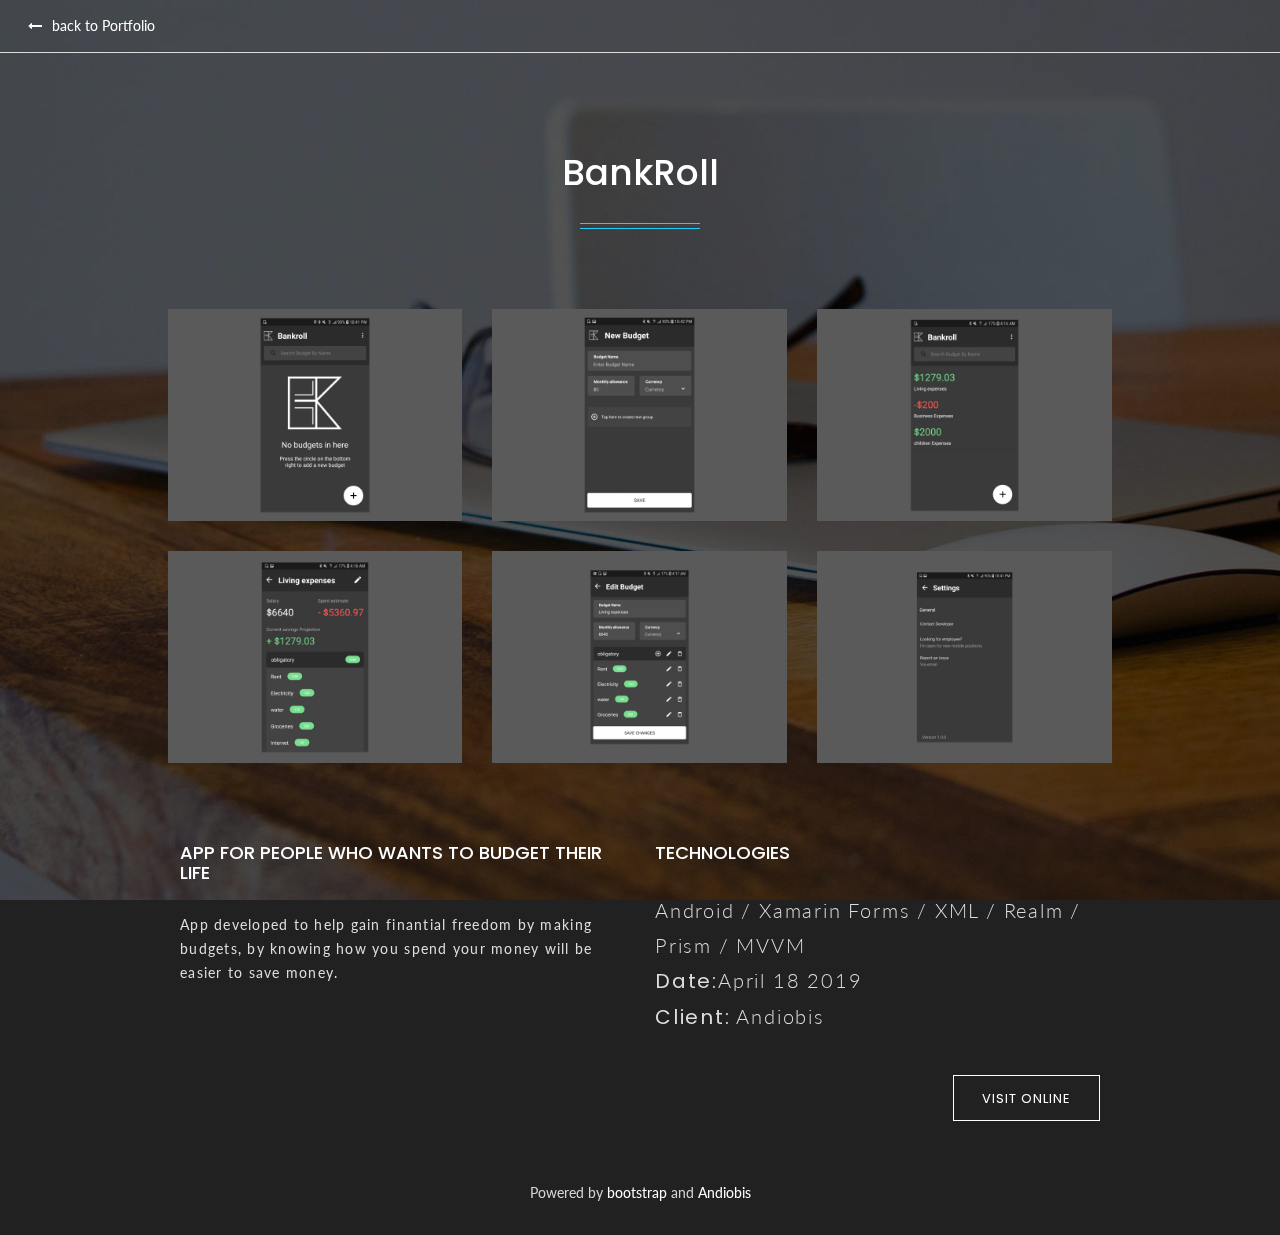
==== bankroll.html @ ff133957 "added new app to the portafolio" ====
<!DOCTYPE html>
<html lang="en">
    <head>
        <meta charset="utf-8">
        <meta http-equiv="X-UA-Compatible" content="IE=edge">
        <meta name="viewport" content="width=device-width, initial-scale=1">
        <title>Andiobis</title>

        <!-- Bootstrap -->
        <link href="bootstrap/css/bootstrap.min.css" rel="stylesheet">
        <!-- custom css -->
        <link href="css/style.css" rel="stylesheet" type="text/css" media="screen">
        <!-- font awesome for icons -->
        <link href="font-awesome/css/font-awesome.min.css" rel="stylesheet">
        <!--flex slider-->
        <link href="css/flexslider.css" rel="stylesheet" type="text/css" media="screen">
        <!-- animated css  -->
        <link href="css/animate.css" rel="stylesheet" type="text/css" media="screen">
        <!--web fonts-->      
        <link href='http://fonts.googleapis.com/css?family=Lato:300,400,400italic' rel='stylesheet' type='text/css'>
        <link href='http://fonts.googleapis.com/css?family=Montserrat:400,700' rel='stylesheet' type='text/css'>

        <!--owl carousel css-->
        <link href="css/owl.carousel.css" rel="stylesheet" type="text/css" media="screen">
        <link href="css/owl.theme.css" rel="stylesheet" type="text/css" media="screen">
        <!--popups css-->
        <link href="css/magnific-popup.css" rel="stylesheet" type="text/css">
        <!-- HTML5 Shim and Respond.js IE8 support of HTML5 elements and media queries -->
        <!-- WARNING: Respond.js doesn't work if you view the page via file:// -->
        <!--[if lt IE 9]>
          <script src="https://oss.maxcdn.com/html5shiv/3.7.2/html5shiv.min.js"></script>
          <script src="https://oss.maxcdn.com/respond/1.4.2/respond.min.js"></script>
        <![endif]-->


    </head>
    <body class="fullscreen">
        <!--back to top-->
        <a href="#" class="scrollToTop"><i class="fa fa-angle-up"></i></a>
        <!--back to top end-->
        <div class="back-wrap">
            <a href="index.html#work" class="back-link"><i class="fa fa-long-arrow-left"></i> back to Portfolio</a>
        </div>
        <div class="container">
            <div class="project-single-wrap">
                <div class="row">
                    <div class="col-sm-10 col-sm-offset-1">
                        <h1 class="text-center">BankRoll</h1>
                        <span class="center-line"></span>
                        <div class="divided-50"></div>

                        <div class="row">
                            <div class="col-sm-4 margin-btm-30">
                                <div class="item-img-wrap ">
                                    <img src="img/bankroll1.jpg" class="img-responsive" alt="workimg">
                                    <div class="item-img-overlay">
                                        <a href="img/bankroll1.jpg" class="show-image">
                                            <span></span>
                                        </a>
                                    </div>
                                </div> <!--item img wrap-->
                            </div><!--work-single images-->
                            <div class="col-sm-4 margin-btm-30">
                                <div class="item-img-wrap ">
                                    <img src="img/bankroll12.jpg" class="img-responsive" alt="workimg">
                                    <div class="item-img-overlay">
                                        <a href="img/bankroll12.jpg" class="show-image">
                                            <span></span>
                                        </a>
                                    </div>
                                </div> <!--item img wrap-->
                            </div><!--work-single images-->
                            <div class="col-sm-4 margin-btm-30">
                                <div class="item-img-wrap ">
                                    <img src="img/bankroll13.jpg" class="img-responsive" alt="workimg">
                                    <div class="item-img-overlay">
                                        <a href="img/bankroll13.jpg" class="show-image">
                                            <span></span>
                                        </a>
                                    </div>
                                </div> <!--item img wrap-->
                            </div><!--work-single images-->
                        </div>
                        <div class="row">
                            <div class="col-sm-4 margin-btm-30">
                                <div class="item-img-wrap ">
                                    <img src="img/bankroll14.jpg" class="img-responsive" alt="workimg">
                                    <div class="item-img-overlay">
                                        <a href="img/bankroll14.jpg" class="show-image">
                                            <span></span>
                                        </a>
                                    </div>
                                </div> <!--item img wrap-->
                            </div><!--work-single images-->
                            <div class="col-sm-4 margin-btm-30">
                                <div class="item-img-wrap ">
                                    <img src="img/bankroll15.jpg" class="img-responsive" alt="workimg">
                                    <div class="item-img-overlay">
                                        <a href="img/bankroll15.jpg" class="show-image">
                                            <span></span>
                                        </a>
                                    </div>
                                </div> <!--item img wrap-->
                            </div><!--work-single images-->
                            <div class="col-sm-4 margin-btm-30">
                                <div class="item-img-wrap ">
                                    <img src="img/bankroll16.jpg" class="img-responsive" alt="workimg">
                                    <div class="item-img-overlay">
                                        <a href="img/bankroll16.jpg" class="show-image">
                                            <span></span>
                                        </a>
                                    </div>
                                </div> <!--item img wrap-->
                            </div><!--work-single images-->
                           
                        </div>
                    </div>
                </div>
            </div><!--project header-->
            <div class="divided-50"></div>
            <div class="project-desc">
                <div class="col-sm-10 col-sm-offset-1">
                    <div class="row">
                        <div class="col-sm-6 margin-btm-30">
                            <h4>App for people who wants to budget their life</h4>
                            <p>
                                	App developed to help gain finantial freedom by making budgets, by knowing how you spend your money will be easier to save money.
                            </p>
                        </div>
                        <div class="col-sm-6 margin-btm-30 technologies">
                            <h4>technologies</h4>
                            <p>
                                Android / Xamarin Forms / XML / Realm / Prism / MVVM<br>
                                <strong>Date:</strong>April 18  2019<br>
                                <strong>Client:</strong> Andiobis
                            </p>
                            <span class="text-right project-link"><a href="https://play.google.com/store/apps/details?id=com.Andiobis.BankRoll" class="btn btn-border-white btn-lg">visit online</a></span>
                        </div>
                    </div>
                </div>
            </div>       
        </div>
        <div class="footer-project-single">
            <div class="container text-center">
                Powered by <a href="https://getbootstrap.com/">bootstrap</a> and <a href="https://www.andiobis.com">Andiobis</a>
            </div>
        </div>

        <!--scripts and plugins -->
        <!--must need plugin jquery-->
        <script src="js/jquery.min.js"></script>        
        <!--bootstrap js plugin-->
        <script src="bootstrap/js/bootstrap.min.js" type="text/javascript"></script>
        <!--easing plugin for smooth scroll-->
        <script src="js/jquery.easing.1.3.min.js" type="text/javascript"></script>
        <script src="js/jquery.sticky.js" type="text/javascript"></script>
        <!--digit countdown plugin-->
        <script src="js/jquery.counterup.min.js" type="text/javascript"></script>
        <!--on scroll animation-->
        <script src="js/wow.min.js" type="text/javascript"></script> 
        <!--easy pie charts-->
        <script src="js/waypoints.min.js" type="text/javascript"></script>
        <script src="js/easypiechart.js" type="text/javascript"></script>
        <script src="js/jquery.flexslider-min.js" type="text/javascript"></script>
        <script src="js/jquery.mixitup.min.js" type="text/javascript"></script>
        <script src="js/jquery.stellar.min.js" type="text/javascript"></script>
        <!--owl carousel slider-->
        <script src="js/owl.carousel.min.js" type="text/javascript"></script>
        <!--twitter feed-->
        <script src="js/tweetie.min.js" type="text/javascript"></script>
        <!--popup js-->
        <script src="js/jquery.magnific-popup.min.js" type="text/javascript"></script>
        <script src="js/jquery.backstretch.min.js" type="text/javascript"></script>
        <!--valid / working contact form js-->
        <script src="js/contact_me.js" type="text/javascript"></script>
        <script src="js/jqBootstrapValidation.js" type="text/javascript"></script>
        <!--customizable plugin edit according to your needs-->
        <script src="js/custom.js" type="text/javascript"></script>
    </body>
</html>
---- css/style.css ----
/* 
    Document   : Quick - dark version 
    Created on : Jul 22, 2014, 10:15:10 PM
    Author     : Design_mylife
    Description:Multi options one page creative theme for agencies
    Version    : V1.5
*/
@import url('https://fonts.googleapis.com/css?family=Poppins:400,500,600,700');
html, body{
    height:100%;
}
body { 
    -webkit-font-smoothing: antialiased;
    -webkit-text-size-adjust: 100%;
    -ms-text-size-adjust: 100%;
    font-family: 'Lato', sans-serif;
    color:#d5d5d5;
    font-size: 14px;
    line-height: 24px;
    background-color: #212121;



}

/*
/*-----------------------------------------------------------------------------------*/
/*	RESET
/*-----------------------------------------------------------------------------------*/
*,
*:before,
*:after {
    -webkit-box-sizing: border-box;
    -moz-box-sizing: border-box;
    box-sizing: border-box;
}
:focus {
    outline: 0 !important
}
a {
    -webkit-transition: all .3s ease-in-out;
    -moz-transition: all .3s ease-in-out;
    transition: all .3s ease-in-out;
    color:#fff;
    text-decoration: none;
}
a:hover{
    color:#25CBF5;
    text-decoration:none;
}
strong,b{
    font-weight: 400;
    font-family: 'Poppins', sans-serif;
}
p{
    letter-spacing: 0.09em;
}
h1,h2,h3,h4,h5,h6{
    margin-top: 0px;
    font-family: 'Poppins', sans-serif;
}
label{
    font-weight: 400;
}
.section-padding{
    padding-top: 80px;
    padding-bottom: 50px;

}
.divided-50{
    height: 50px;
    width:100%;
}
.margin-btm-30{
    margin-bottom: 30px;
}
::selection {
    background:#25CBF5; /* Safari */
    color: #fff;
}
::-moz-selection {
    background:#25CBF5; /* Firefox */
    color: #fff;
}
/**********bootstrap navigation overrides***********/
.navbar-inverse {
    background-color: rgba(0,0,0,0.9);  
    border:0;
    width:100%;
    min-height: 70px;
    padding: 10px 0;
}
.navbar {
    position: relative;
    margin-bottom: 0px;
    border: 1px solid transparent;
}
.navbar-inverse .navbar-nav>li>a {
    font-size: 12px;
    color:#fff;
    font-weight: 500;
    text-transform: uppercase;
    font-family: 'Poppins', sans-serif;
}
.navbar-inverse .navbar-nav>.active>a, .navbar-inverse .navbar-nav>.active>a:hover, .navbar-inverse .navbar-nav>.active>a:focus {
    color: #25CBF5;
    background-color: transparent;
}
.navbar-brand {
    float: left;
    height: 50px;
    padding: 15px 15px;
    line-height: 20px;
    text-transform: uppercase;
    color:#fff !important;
    font-family: 'Poppins', sans-serif;
    font-weight: 700;
    font-size: 20px;
}
/*****************home ********
******************************/
#home {
    background-color: #444;
    background-position: center 0%;
    background-size: auto;
    background-repeat: repeat;
    background-attachment: fixed;
    background-image: url(../img/showcase-1.jpg);
    display: table;
    width: 100%;
    height: 100%;
    min-height: 100%;
    overflow-x: hidden;
    overflow-y: hidden;
    vertical-align: middle;
    z-index: 1;
}
.parallax-overlay{
    position: absolute;
    left: 0;
    top: 0;
    width: 100%;
    height: 100%;
    background-image: url(../img/pattern.png);
    background-repeat: repeat;
    background-color: rgba(44,62,80,0.6);
    z-index: 2;
}
.home-content {
    position: relative;
    display: table-cell;
    vertical-align: middle;
    z-index: 3;
}
.colored-text{
    color:#25CBF5;
}
h2.slide-btm-text{

    text-align: center;
    margin: 30px 0;
    font-weight: 300;
    color:#fff;
    font-size: 16px;
    line-height: 30px;
    text-transform: uppercase;
}
.main-flex-slider{
    text-align: center;
    overflow: hidden;
}
.home-top-slide-text{
    display: inline-block;
    margin: 20px auto;
    padding: 10px 0px;
    border-bottom: 3px solid rgba(255,255,255,0.15);
    text-align: center;
     font-weight: 400;
    font-size: 15px;
    letter-spacing: .08em;
    color:#fff;
    text-transform: uppercase;
}
.main-flex-slider h1{
    font-size: 5em;
    color:#fff;
    text-transform: uppercase;
    font-weight: 700;
    margin-bottom: 60px;
    margin:0;
}
.home-link-btn{
    margin-top: 30px;
}
@media(max-width:767px){
    .main-flex-slider h1{
        font-size: 4em;
    }   
}
@media(max-width:420px){
    .main-flex-slider h1{
        font-size: 2.5em;
        margin-bottom: 30px;
    }   
    h2.slide-btm-text{
        display: none;
    }
    .home-link-btn{
        margin-top: 10px;
    }
  
}
/***************buttons*****************************/
.btn {
    font-weight: 400;
    font-family: 'Poppins', sans-serif;
    text-transform: uppercase;
    font-size: 13px;
    text-shadow: none !important;
    -webkit-text-shadow:none !important;
    -webkit-transition: all 200ms ease-in;
    -o-transition: all 200ms ease-in;
    -moz-transition: all 200ms ease-in;
    transition: all 200ms ease-in;
    border-radius: 0;
    -webkit-border-radius: 0;
    -webkit-box-shadow: none;
    -moz-box-shadow: none;
    box-shadow: none;
    display: inline-block;
    letter-spacing: 1px;
}
.btn:hover,.btn:focus{
    outline: none;
    color:#fff;
}
.btn-lg {
    padding: 14px 28px 13px 28px;
    font-size: 13px;
    text-transform: uppercase;
}
.btn-xs{
    font-size: 12px;
    text-transform: uppercase;
    font-weight: 400;
}
.btn-border-white{
    border: 1px solid #fff;
    color:#fff;

}
.btn-border-white:hover{
    color:#333;
    border-color: #fff;
    background-color: #fff;
}
.btn-dark{
    background-color: #333;
    color:#fff;
}
.btn-dark:hover{
    color:#fff;
    background-color: #25CBF5;
}
.btn-theme{
    background-color: #25CBF5 !important;
    color:#fff;
}
.btn-theme:hover{
    color:#fff;
    background-color: #333;
}
.btn-dark-2{
    border: 1px solid rgba(255,255,255,0.1);
    background: rgba(0,0,0,0.3);
    color: #999;
}
.btn-dark-2:hover{
    color: #fff;
    background: rgba(0,0,0,0.7);
    border: 1px solid rgba(255,255,255,0);
}
/*heading center**/
.center-heading {
    margin-bottom: 40px
}
.center-heading h2 {
    font-weight: 700;
    text-transform: uppercase;
    font-size: 27px;
    color: #fff;
}
@media(max-width:533px){
    .center-heading h2{
        font-size: 30px;
        letter-spacing: 0.10em;
    }
}
.center-heading h2:first-letter{
    text-transform: uppercase;
}
.center-heading .icon {
    display: inline-block;
    font-size: 18px;
    line-height: 21px;
    width: 130px;
    margin: 0 auto;
    position: relative;
    color:  #25CBF5;
}
.center-heading .icon:before {
    display: inline-block;
    content: "";
    border-bottom: 1px solid #25CBF5;
    position: absolute;
    left: 0;
    top: 10px;
    width: 50px;
}
.center-heading .icon:after {
    display: inline-block;
    content: "";
    border-bottom: 1px solid #25CBF5;
    position: absolute;
    right: 0;
    top: 10px;
    width: 50px;
}

/*************parallax*************/
.parallax {
    background-position: 0 0;
    background-repeat: no-repeat;
    background-size: 100% auto;
    width: 100%;
    background-size: cover;
    background-attachment: fixed;

}
/**services****/
.services{
    margin-top: 30px;
}
.service-box{
    text-align: center;

}
.service-box i{
    width:90px;
    height: 90px;
    line-height: 90px;
    text-align: center;
    color:#fff;
    border-radius: 50%;
    -webkit-border-radius: 50%;
    background-color: #333;
    font-size: 30px;
    margin-bottom: 20px;
    -webkit-transition: 0.7s ease-in-out;
    -moz-transition: 0.7s ease-in-out;
    -ms-transition: 0.7s ease-in-out;
    -o-transition: 0.7s ease-in-out;
    transition: 0.7s ease-in-out;
}
.service-box:hover i{
    -webkit-transform: rotateY(360deg);
    -moz-transform: rotateY(360deg);
    -ms-transform: rotateY(360deg);
    -o-transform: rotateY(360deg);
    background-color: #25CBF5;
    color:#fff;
}
.service-box h3{
    font-weight: 400;
    text-transform: uppercase;
    font-size: 18px;
}
.service-box p{
    font-size: 13px;
}
/*team*/
.team-col{
    text-align: center;
    margin-bottom: 25px;
}
.team-col img{
    width:120px;
    height: 120px;
    border-radius: 50%;
    -webkit-border-radius: 50%;
    position: relative;
    top: 0px;
    box-shadow: 0px 2px 1px 0px rgba(0, 0, 0, 0.4);
    -webkit-transition: top 0.15s linear;
    -moz-transition: top 0.15s linear;
    -ms-transition: top 0.15s linear;
    -o-transition: top 0.15s linear;
    transition: top 0.15s linear;
}
.team-col h4{
    font-weight: 300;
    margin-top: 15px;
    margin-bottom: 0px;
    color:#fff;
}
.team-col span{
    color:#777;
    font-size: 12px;
}
.team-col:hover img{
    top: -5px;
    box-shadow: 0px 3px 5px -1px rgba(0, 0, 0, 0.5);
}
/**testimonials**/
.testimonials{
    background:url(../img/showcase-3.jpg);
    padding: 80px 0;
}
.bg-heading .center-heading h2{
    color:#fff;
    text-shadow: 0px 0px 3px rgba(0,0,0,0.33);
}
.bg-heading .center-heading .icon {

    color:  #fff;
}
.bg-heading .center-heading .icon:before {
    border-color: #fff;
}
.bg-heading .center-heading .icon:after {
    border-color: #fff;
}
#testi-carousel h4{
    color:#fff;
    font-weight: 300;
    font-family: 'Lato', sans-serif;
    font-size: 24px;
    line-height: 30px;
}
#testi-carousel p{
    color:#25CBF5;
}
/**cta**/
.cta{
    padding-top: 50px;
    padding-bottom: 20px;
    background-color: #333;
    color:#fff;
    text-align: center;
    margin-bottom: 40px;
}
@media(min-width:768px){
    .cta a{
        float: right;
    }
}
.cta h3{
    margin: 0px;
    font-weight: 400;
    font-family: 'Lato', sans-serif;
}
/**cta-1**/
.cta-1{
    padding: 40px 0;
    background-color: #25CBF5;
}
/**cta-2**/
.cta-2{
    padding: 40px 0;
    background-color: #333;
}
/**cta-2**/
.cta-3{
    padding: 40px 0;
    background-color:#25CBF5;
}
.cta-3 h3{
    color:#fff;
    font-size: 40px;
    margin-bottom: 30px;   
    font-weight: 300;
}
/***our services****/
#services{
    background: url('../img/showcase-2.jpg');
}
.service-icon i{
    width:70px;
    height: 70px;
    line-height: 70px;
    text-align: center;
    color:#fff;
    background-color: #25CBF5;
    border-radius: 35px;
    -webkit-border-radius: 35px;
    margin-bottom: 10px;
    font-size: 30px;
}
.service-info h4{
    color:#25CBF5;
    font-size: 24px;
    font-weight: 400;
}
.service-info p{
    color:#fff;
    font-weight: 300;
}


/***************portfolio***********/
/*mix it up filter*/
#grid .mix{
    display: none;
    opacity: 0;
}

.portfolio-filters{
    margin-bottom: 30px;
    list-style: none;
    padding: 0;
}
.portfolio-filters li{
    display:inline-block;
    border:1px solid #ddd;
    padding: 10px 16px;
    cursor: pointer;
    font-size: 10px ;
    text-transform: uppercase;
    margin-bottom: 5px;
    font-weight: 400;
    color:#999;
    -webkit-transition: 0.7s ease-in-out;
    -moz-transition: 0.7s ease-in-out;
    -ms-transition: 0.7s ease-in-out;
    -o-transition: 0.7s ease-in-out;
    transition: 0.7s ease-in-out;
}
.portfolio-filters li:hover{
    background-color: #25CBF5;
    color:#fff;
    border-color:#25CBF5;
}
.portfolio-filters li.active{
    background-color: #25CBF5;
    color:#fff;
    border-color:#25CBF5;
}
.work-desc{
    padding: 15px 0;
}
.work-desc h4{
    margin-bottom: 5px;
}
.work-desc em{
    font-size: 12px;
    color:#999;
    font-weight: 400;
}
/******owl carousel*******/
.owl-theme .owl-controls .owl-page span {
    display: block;
    width: 12px;
    height: 12px;
    margin: 5px 7px;
    filter: Alpha(Opacity=50);
    opacity: 0.5;
    -webkit-border-radius: 20px;
    -moz-border-radius: 20px;
    /* border-radius: 20px; */
    background:#25CBF5  !important;
}
/**owl**/
.owl-theme .owl-controls .owl-page span {
    display: block;
    width: 36px !important;
    height: 5px !important;
    margin: 5px 7px;
    filter: Alpha(Opacity=50);
    opacity: 0.5;
    -webkit-border-radius: 0px !important;
    -moz-border-radius: 0px !important;
    border-radius: 0px !important;
    background: #25CBF5 !important;
}

/************************image hover effect*******************/

.item-img-wrap{
    position: relative;
    text-align: center;
    overflow: hidden;

}
.item-img-wrap img{
    -webkit-transition:all 200ms linear; 
    -moz-transition:all 200ms linear; 
    -o-transition:all 200ms linear; 
    -ms-transition:all 200ms linear; 
    transition:all 200ms linear; 
}
.item-img-overlay{
    position: absolute;
    width:100%;
    height: 100%;
    left: 0;
    top: 0;
}
.item-img-overlay span{
    width: 100%;
    height: 100%;
    position: absolute;
    top: 0;
    left: 0;
    background: url(../img/plus.png) no-repeat center center rgba(0, 0, 0, 0.6);
    -ms-filter: "progid:DXImageTransform.Microsoft.Alpha(Opacity=0)";
    filter: alpha(opacity=0);
    opacity: 0;
    -webkit-transition: opacity 250ms linear;
    transition: opacity 250ms linear;
}

.item-img-wrap:hover .item-img-overlay span{
    opacity: 1;
}
.item-img-wrap:hover img{
    -moz-transform: scale(1.1); 
    -webkit-transform: scale(1.1); 
    -o-transform: scale(1.1); 
    transform: scale(1.1); 
}


/***pricing tables****/
.plan-wrap{
    border: 1px solid #333;
}
.price-title{
    padding: 20px 0;
    background: #444;
    text-align: center;
    border-bottom: 1px solid #333;
}
.price-title h4{
    margin: 0;
}
.plan-price{
    padding: 20px 0;  
    text-align: center;
    border-bottom: 1px solid #333;
}
.plan-price h2 span{
    font-size: 12px;
    font-weight: 300;
    vertical-align: middle;
    color:#777;
    margin-right: 5px;
}
.plan-price h2{
    font-size: 45px;
    color:#fff;
    margin: 0;
}
.plan-features li{
    display: block;
    margin: 0;
    padding: 10px 30px;
    border-bottom: 1px solid #333;
    font-size: 16px;
}

.plan-features li i{
    margin-right: 15px;
    color:#999;
}
.plan-link{
    padding: 15px 0;
    text-align: center;
}
.plan-wrap.popular .price-title{
    background-color: #25CBF5;
    color:#fff;
}

/***contact***/
.address-info h3{
    font-weight: 400;
    color:#fff;
    margin-bottom: 20px;
    font-size: 17px;
}
.address-info p i{
    color:#25CBF5;
    margin-right: 10px;
}
.address-info p{
    color:#777;
}
.social li a i{
    font-size: 20px;
    color:#777;
    width:40px;
    margin-bottom: 3px;
    height: 40px;
    line-height: 40px;
    text-align: center;
    background-color: #f4f4f2;
    -webkit-transition:all 200ms linear; 
    -moz-transition:all 200ms linear; 
    -o-transition:all 200ms linear; 
    -ms-transition:all 200ms linear; 
    transition:all 200ms linear; 
}
.social li a i:hover{
    color:#fff;
    background-color: #25CBF5;
}

.contact-form form .form-control{
    min-height: 45px;
   
}
/*forms*/
select,
textarea,
input[type="text"],
input[type="password"],
input[type="datetime"],
input[type="datetime-local"],
input[type="date"],
input[type="month"],
input[type="time"],
input[type="week"],
input[type="number"],
input[type="email"],
input[type="url"],
input[type="search"],
input[type="tel"],
input[type="color"],
.form-control{
    -webkit-border-radius: 1px;
    border-radius: 1px;
    background-color: #fff;
    border:1px solid #ddd;
    box-shadow: 0 2px 5px rgba(0,0,0,0.1) inset;
    -webkit-box-shadow: 0 2px 5px rgba(0,0,0,0.1) inset;
    font-size: 12px;
    color: #7a7a7a;

    background: #FFF;
    -webkit-transition: all 200ms ease-in;
    -o-transition: all 200ms ease-in;
    -moz-transition: all 200ms ease-in;
    transition: all 200ms ease-in;
}
textarea:focus,
input[type="text"]:focus,
input[type="password"]:focus,
input[type="datetime"]:focus,
input[type="datetime-local"]:focus,
input[type="date"]:focus,
input[type="month"]:focus,
input[type="time"]:focus,
input[type="week"]:focus,
input[type="number"]:focus,
input[type="email"]:focus,
input[type="url"]:focus,
input[type="search"]:focus,
input[type="tel"]:focus,
input[type="color"]:focus,
.form-control:focus{
    border-color: #bbb;
    background: #fbfbfb;
    box-shadow: 0 2px 5px rgba(0,0,0,0.1) inset;
    -webkit-box-shadow: 0 2px 5px rgba(0,0,0,0.1) inset;
}


/*********footer************/
#footer {
    position: relative;
    background: #353739;
    padding: 50px 0 40px 0;
    border-bottom: 1px solid #464647;
}

.widget-title {
    color: #fff;
    font-size: 15px;
    font-weight: 700;
    padding: 0 0 10px 0;
    margin-bottom: 20px;
    text-transform: uppercase;
}
.widget-title:first-letter{
    border-bottom: 3px solid #25CBF5;
}
.footer-col p{
    color:#d5d5d5;
    margin-bottom: 30px;
}
.subscribe-form .form-control{
    height: 46px;
}
.footer-btm{
    background: #353739; 
}
.footer-nav{
    margin: 0px;
    padding: 30px 0 0;
}
.footer-nav  li:first-child:before {
    content: "";
    margin: 0;

}
.footer-nav li:before {
    content: "|";
    margin: 0 12px 0 6px;
    color:#d5d5d5;
}
.footer-nav li a{
    color:#bbb;
}
.copyright{
    padding: 25px 0;
    color:#d5d5d5;
}
.copyright a{
    color:#25CBF5;
}
/*************soical icons**********/
.social-1{
    margin: 0;
    padding: 0;
}
.social-1 li a i{
    width:42px;
    height: 42px;
    line-height: 42px;
    text-align: center;
    color:#fff;
    font-size: 16px;
    -webkit-transition: all 200ms ease-in;
    -o-transition: all 200ms ease-in;
    -moz-transition: all 200ms ease-in;
    transition: all 200ms ease-in;
}
.social-1 li a i:hover{
    opacity: 0.8;
}
.social-1 li a i.fa-facebook{
    background-color: #3b5998;
}
.social-1 li a i.fa-twitter{
    background-color: #0084b4;
}
.social-1 li a i.fa-google-plus{
    background-color: #C63D2D;
}
.social-1 li a i.fa-pinterest{
    background-color: #cb2027;
}
.social-1 li a i.fa-dribbble{
    background-color: #ea4c89;
}




/***************blog****************/
#blog form .form-control{
    width:260px;
}
.blog-desc h3{
    margin-top:12px;
    margin-bottom: 7px;
    font-weight: 400;
    font-size: 18px;
}
.blog-desc span{
    color:#777;
    font-size: 13px;
    display: block;
}
.blog-desc p{
    margin: 10px 0;
}
.blog-intro-text .center-heading h2{
    font-size: 50px;
    text-transform: uppercase;

}
.blog-intro-text h5{
    color:#fff;
    font-size: 20px;
    margin-bottom: 25px;
    line-height: 35px;
    font-weight: 400;
    text-transform: uppercase;
    display: inline-block;
    border-bottom: 3px solid rgba(255,255,255,.3);
}
.blog-post-info h3{
    font-weight: 400;
    margin: 13px 0;
}

.blog-post-info p{
    font-size: 13px;
}
.blog-post-wrap{
    border-bottom: 1px solid #333;
    padding-bottom: 20px;
    margin-bottom: 30px;
}
.post-date{
    border-bottom: 1px solid #333;
    padding-bottom: 10px;
    margin-bottom: 10px;
}
.post-left-info{
    text-align: right;
}
.post-left-info p{
    margin: 5px 0;
    font-size: 12px;
}
.post-left-info p i{
    margin-right: 5px;
    color:#777;

}
iframe {
    border: none;
    width:100%;
}
.pager li>a, .pager li>span{
    display: inline-block;
padding: 5px 14px;
background-color: #333;
border: 1px solid #444;
border-radius: 15px;
}
.pager li>a:hover, .pager li>a:focus {
text-decoration: none;
color:#25CBF5;
background-color: transparent;
}
/*sidebar**/
.post-sidebar-box{
    margin-bottom: 30px;
}
.post-sidebar-box h4{
    font-size: 17px;

}
.post-sidebar-box p{
    font-size: 13px;
}
.cat-list li{
    padding: 5px 0;
    border-bottom: 1px solid #333;
}
.cat-list li a{
    color:#888;
    margin-right: 10px;
    font-size: 12px;
}
.cat-list li i{
    color:#888;
    margin-right: 10px;
    transition: all 0.3s ease-in-out;
    -webkit-transition: all 0.3s ease-in-out;
    -moz-transition: all 0.3s ease-in-out;
    -o-transition: all 0.3s ease-in-out;
}
.cat-list li:hover i{
    margin-left: 5px;
}
.cat-list li a:hover{
    color:#25CBF5;
}
blockquote{
    color:#aaa;
}
.post-cmnt-wrap h4{
    margin-bottom: 25px;
}
.comment-list{
    padding: 10px;
    margin-bottom: 30px;
    border-bottom: 1px solid #444;
    background-color: #333;
}
.comment-list h4{
    margin-bottom: 5px;
    font-size: 13px;
    font-weight: 400;
}
.comment-list h4 a{
    color:#25CBF5;
    margin-left: 8px;
}
.comment-list h4 a:hover{
    text-decoration: underline;
}
.comment-list h4 img{
    width:70px;
    height: 70px;
    margin-right: 20px;
    float: left;
}
.comment-list p{
    overflow: hidden;
    font-size: 13px;
}
.comment-form{
    margin-top: 60px;
}
.comment-form h4{
    margin-bottom: 25px;
}

.goals-skills-wrap h2{
    font-weight: 300;
    margin-bottom: 30px;
}
/*progress bar*/
h3.heading-progress {
    font-size: 14px;
    font-weight: 400;
    margin-bottom: 6px;
    margin-top: 0px;
}
.progress {
    height: 15px;
    line-height: 10px;
    box-shadow: none;
    -webkit-box-shadow: none;
    background: #E9E9E9;
    border-radius: 0;
    -webkit-border-radius: 0;
}
.progress-bar {
    line-height: 10px;
    background:#25CBF5;
    box-shadow: none;
    -webkit-box-shadow: none;
}

/*******fun-facts****/
.fun-facts{
    background: url('../img/showcase-5.jpg');
    padding: 80px 0;
}
.fact-inner h1{
    color:#fff;
    font-size: 64px;
}
.fact-inner h3{
    color:#fff;
    font-weight: 400;
    margin-bottom: 0px;
    font-family: 'Lato', sans-serif;
}
.fullscreen{
    width:100%;
    height: 100%;
}
.project-single-wrap{
    padding-top: 100px;
}
.project-single-wrap h1{
    color:#fff;
}
.project-single-wrap p{
    color:#fff;
}
.center-line{
    display: block;
    margin: 30px auto;
    width:120px;
    height: 6px;
    border-top: 1px solid #25CBF5;
    border-bottom: 1px solid #25CBF5;
    line-height: 10px;
}
.project-desc h4{
    color:#fff;
    text-transform: uppercase;
    margin-bottom: 30px;
}
.project-desc p{
    color:#ddd;
    font-size: 14px;
}
.technologies p{
    font-size: 20px;
    font-weight: 300;
    margin-bottom: 40px;
    line-height: 35px;
}
.project-link{
    display: block;
}
.footer-project-single{
    padding: 30px 0;
}
.footer-project-single p{
    color:#fff;
}
.back-link{

    display: inline-block;
    color:#fff;
}
.back-wrap{
    padding: 14px 28px;
    border-bottom: 1px solid #ddd;
}
.back-link i{
    margin-right: 6px;
}


/**********back to top*************/
.scrollToTop{
    width:40px;
    height: 40px;
    line-height: 40px;
    text-align: center;
    text-align:center; 
    background: whiteSmoke;
    font-weight: bold;
    color: #fff;
    font-size: 20px;
    text-decoration: none;
    position:fixed;
    bottom:0px;
    right:0px;
    z-index: 999999;
    display:none;
    background: #25CBF5;
    opacity:0.5;
    transition: all 0.3s;
}
.scrollToTop:hover{
    text-decoration:none;
    opacity: 1;
    color:#fff;
}
/************twitter feed*****************/
.tweet ul{
    list-style: none;
    margin: 0px;
    padding: 0px;
}
.tweet ul li{
    color:#d5d5d5;
    font-weight: 500;
    padding: 8px 0;
    font-size: 15px;
    border-bottom: 1px solid #444;
}
.tweet ul li:before{
    content: "\f099";
    font-family: 'FontAwesome';
    margin-right: 15px;
    font-size: 16px;
    color:#25CBF5;
}
.tweet ul li .date{
    padding: 3px 0;
    font-size: 11px;
    font-weight: 400;
    font-style: italic;
    text-transform: uppercase;
    font-family: 'Lato', sans-serif;
}
.tweet ul li img{
    border-radius: 50%;
    -webkit-border-radius: 50%;
    margin-right: 10px;
}
.tweet li a{
    color:#fff;
    font-size: 12px;
}
.tweet li a:hover{
    color:#25CBF5;
}
/*******************easy pie chart*****************/
/*******************************easy pie charts skills***************************/

.easy-pie-chart{
      position: relative;
     background-color: #fff;
     padding-bottom: 40px;
     padding-top: 80px;
}

.chart {
    position: relative;
    display: inline-block;
    width: 120px;
    height: 120px;
    text-align: center;
}
.chart canvas {
    position: absolute;
    top: 0;
    left: 0;
}
.chart span {
    line-height: 120px!important;
    text-align: center;
    font-weight: 700;
}
.progress-circle {
    display: inline-block;
    text-align: center;
    margin: 0 30px 0 0;
}
.progress-text {
    margin: 30px 0;
    color: #888;
    text-transform: uppercase;
    font-size:13px;
    font-weight: 700;
}

.contactPosition{
    text-align: center;
    margin-top: 20px;
    
}
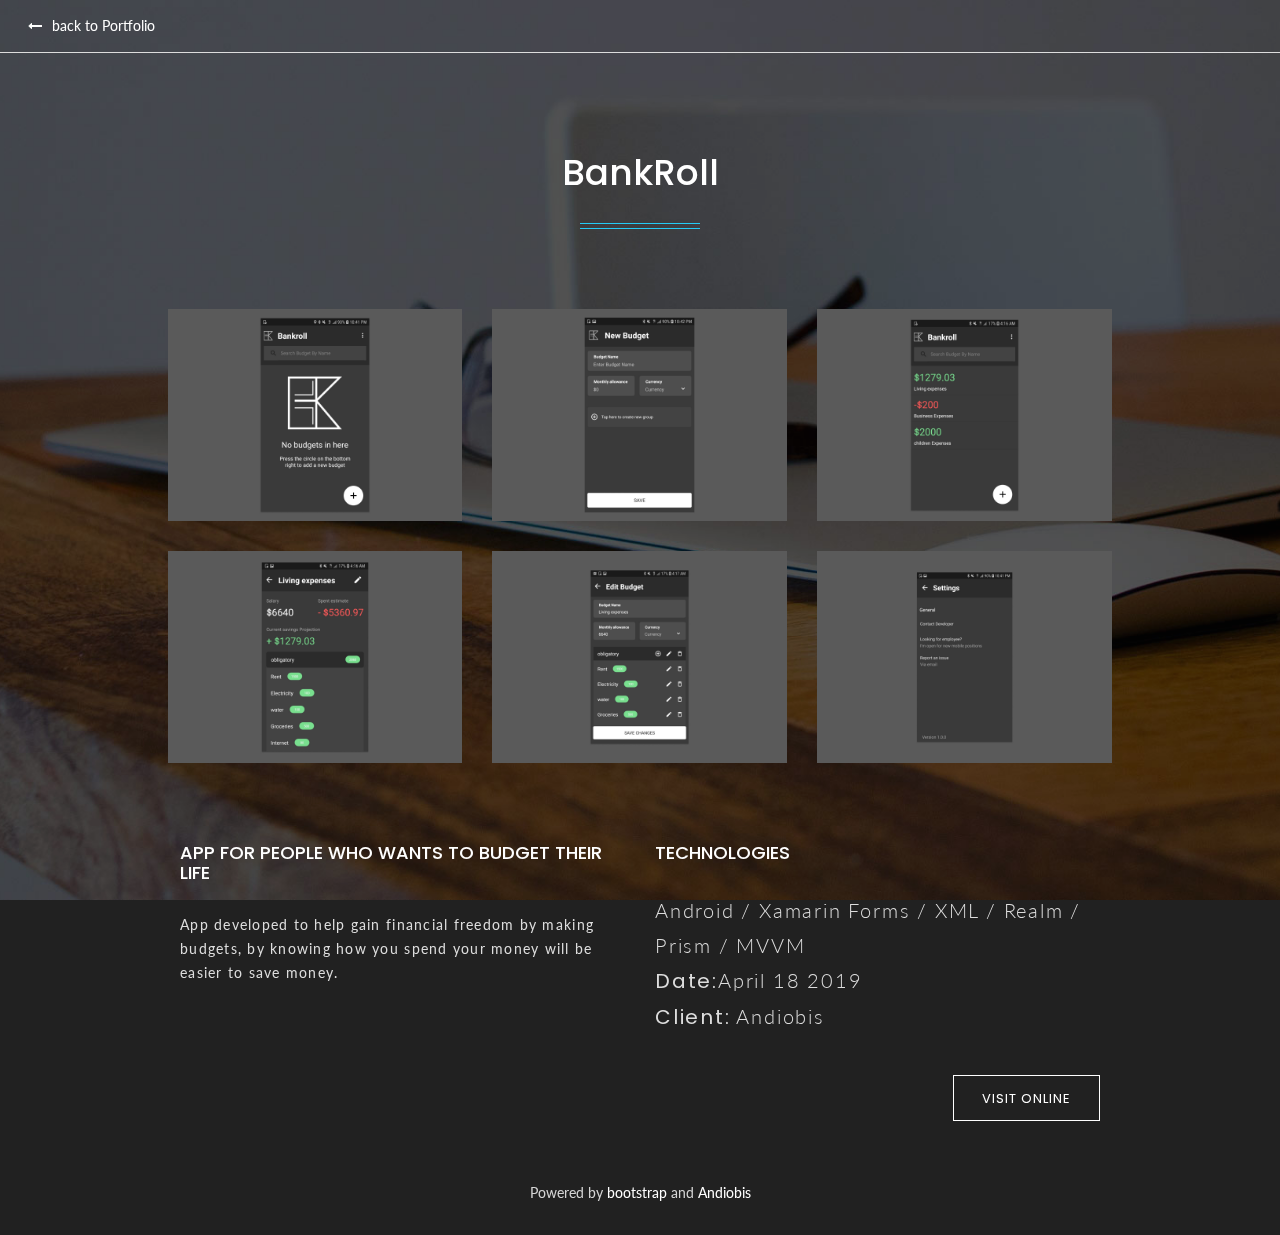
==== commit b374cf48: "update" ====
--- a/bankroll.html
+++ b/bankroll.html
@@ -125,7 +125,7 @@
                         <div class="col-sm-6 margin-btm-30">
                             <h4>App for people who wants to budget their life</h4>
                             <p>
-                                	App developed to help gain finantial freedom by making budgets, by knowing how you spend your money will be easier to save money.
+                                	App developed to help gain financial freedom by making budgets, by knowing how you spend your money will be easier to save money.
                             </p>
                         </div>
                         <div class="col-sm-6 margin-btm-30 technologies">
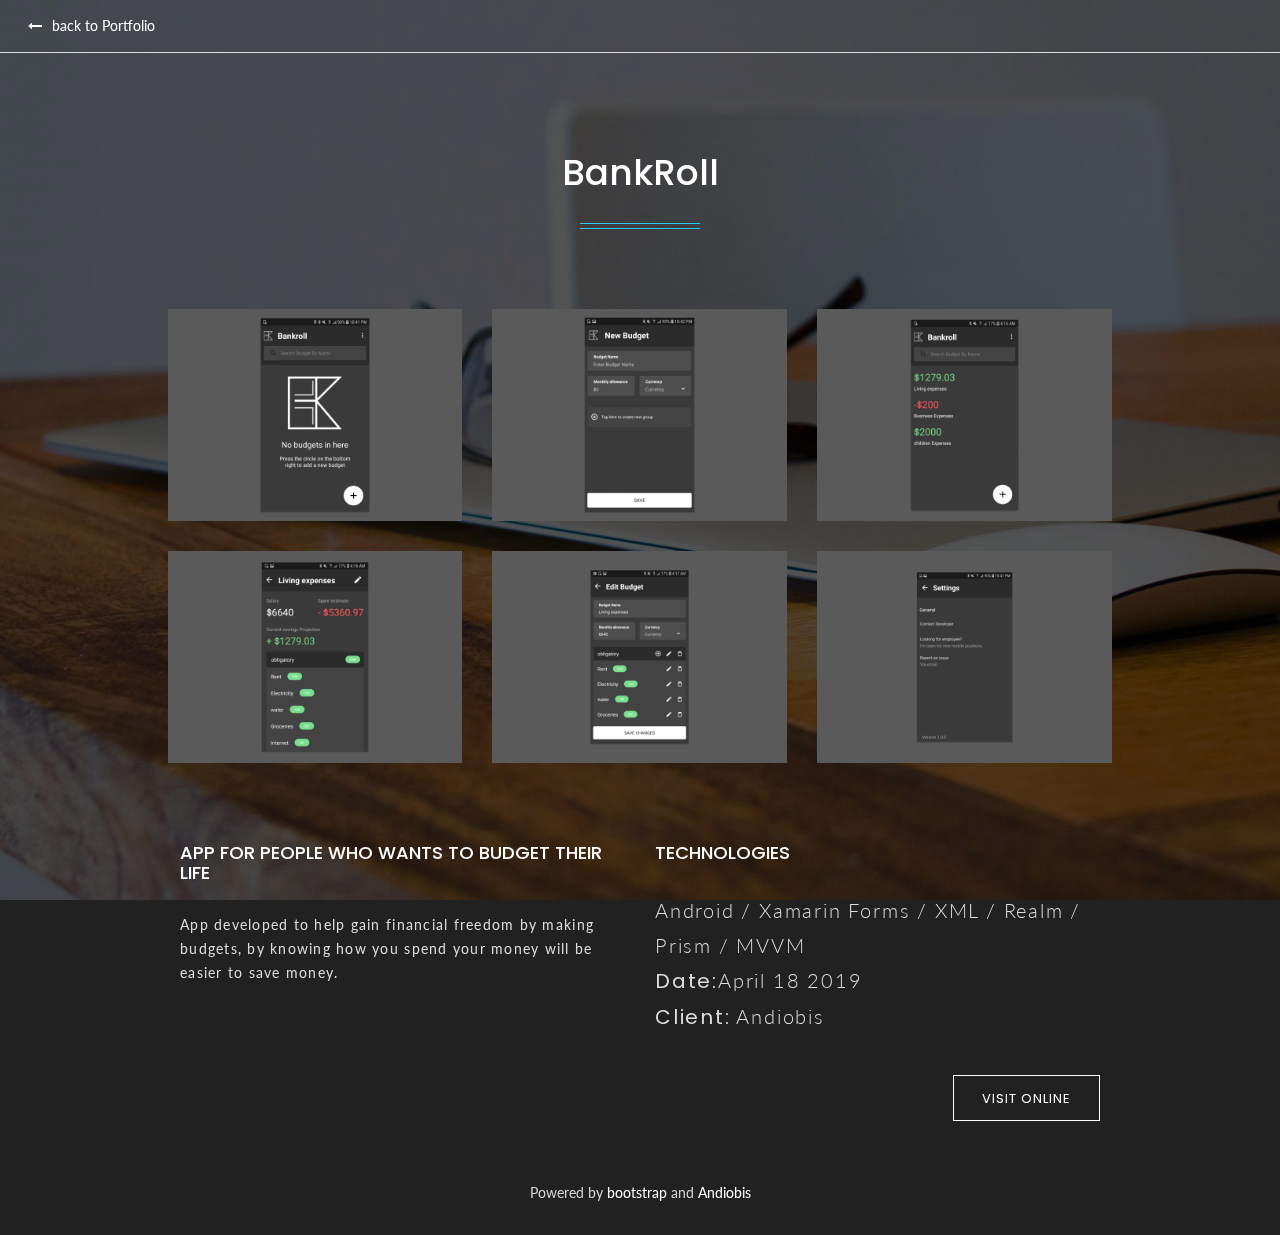
==== commit 0754fc31: "nose" ====
--- a/bankroll.html
+++ b/bankroll.html
@@ -135,7 +135,7 @@
                                 <strong>Date:</strong>April 18  2019<br>
                                 <strong>Client:</strong> Andiobis
                             </p>
-                            <span class="text-right project-link"><a href="https://play.google.com/store/apps/details?id=com.Andiobis.BankRoll" class="btn btn-border-white btn-lg">visit online</a></span>
+                            <span class="text-right project-link"><a href="https://play.google.com/store/apps/details?id=com.andiobis.BankRoll" class="btn btn-border-white btn-lg">visit online</a></span>
                         </div>
                     </div>
                 </div>
